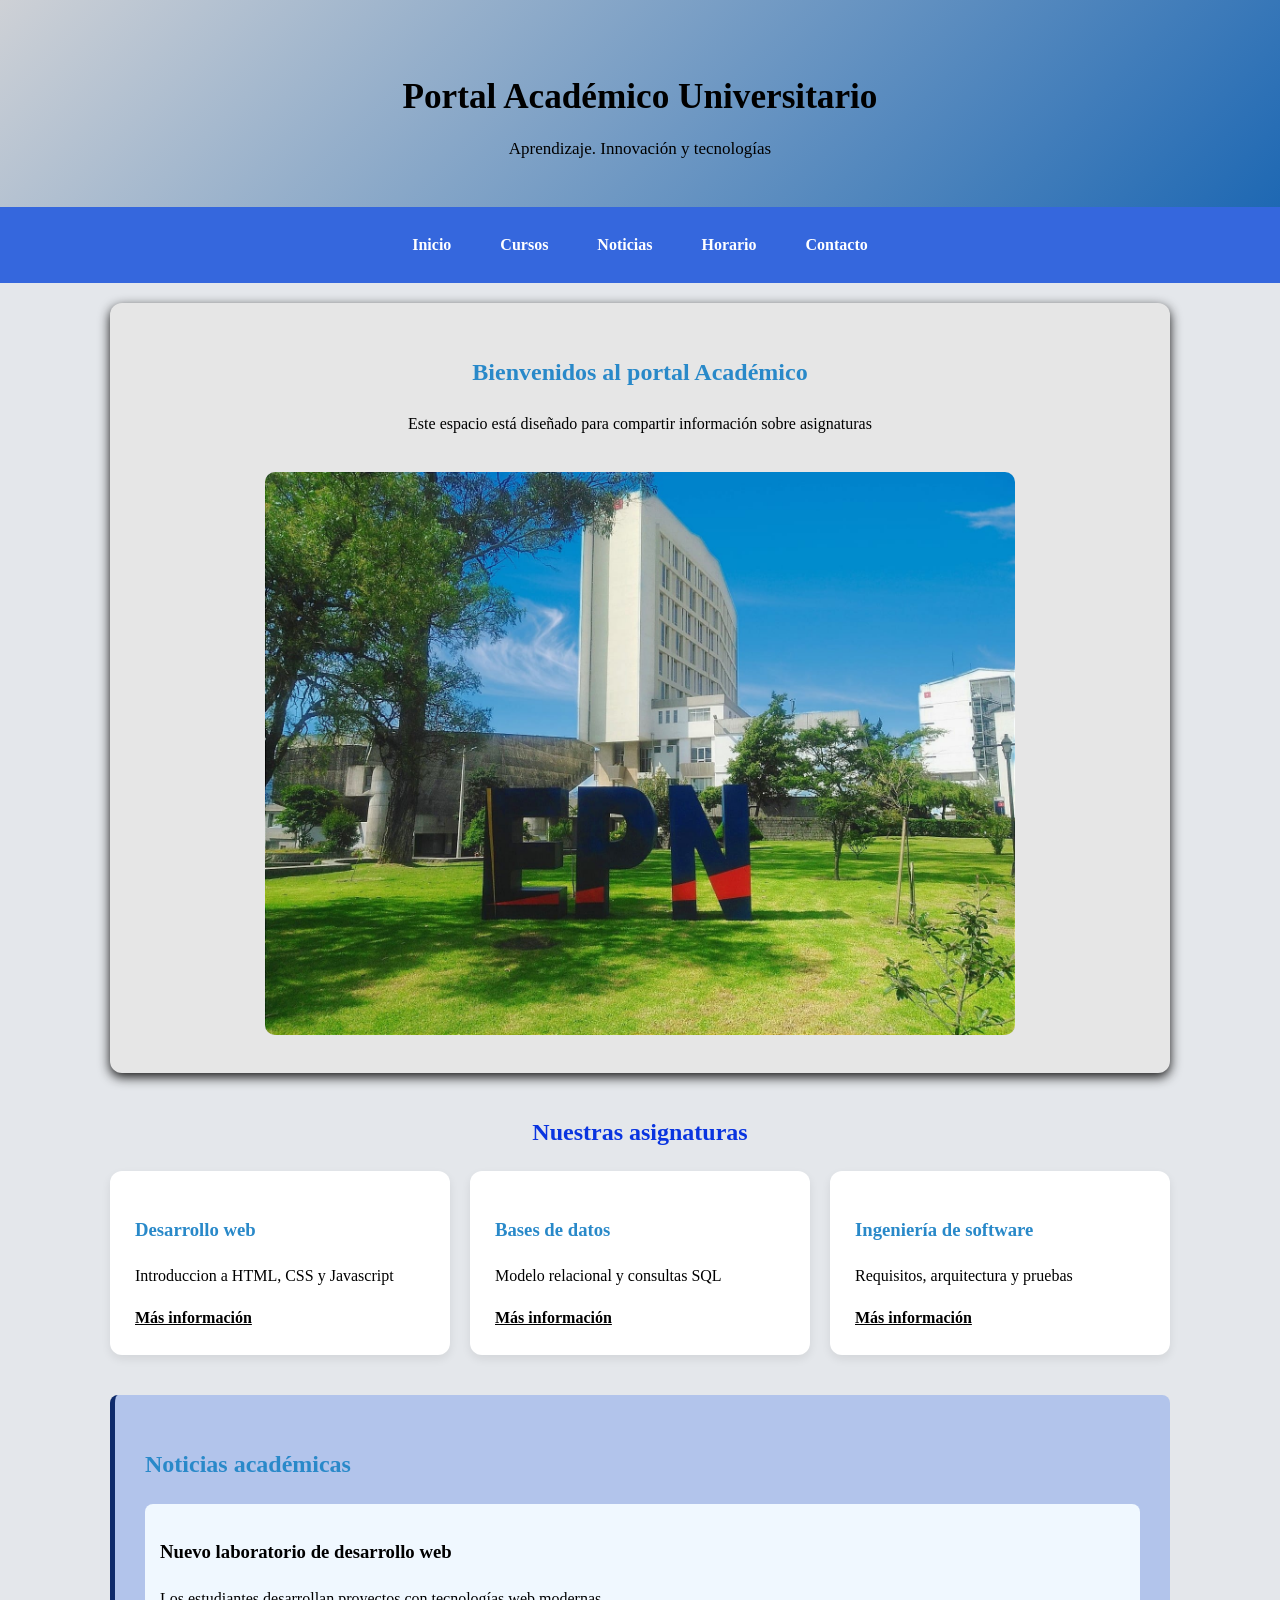
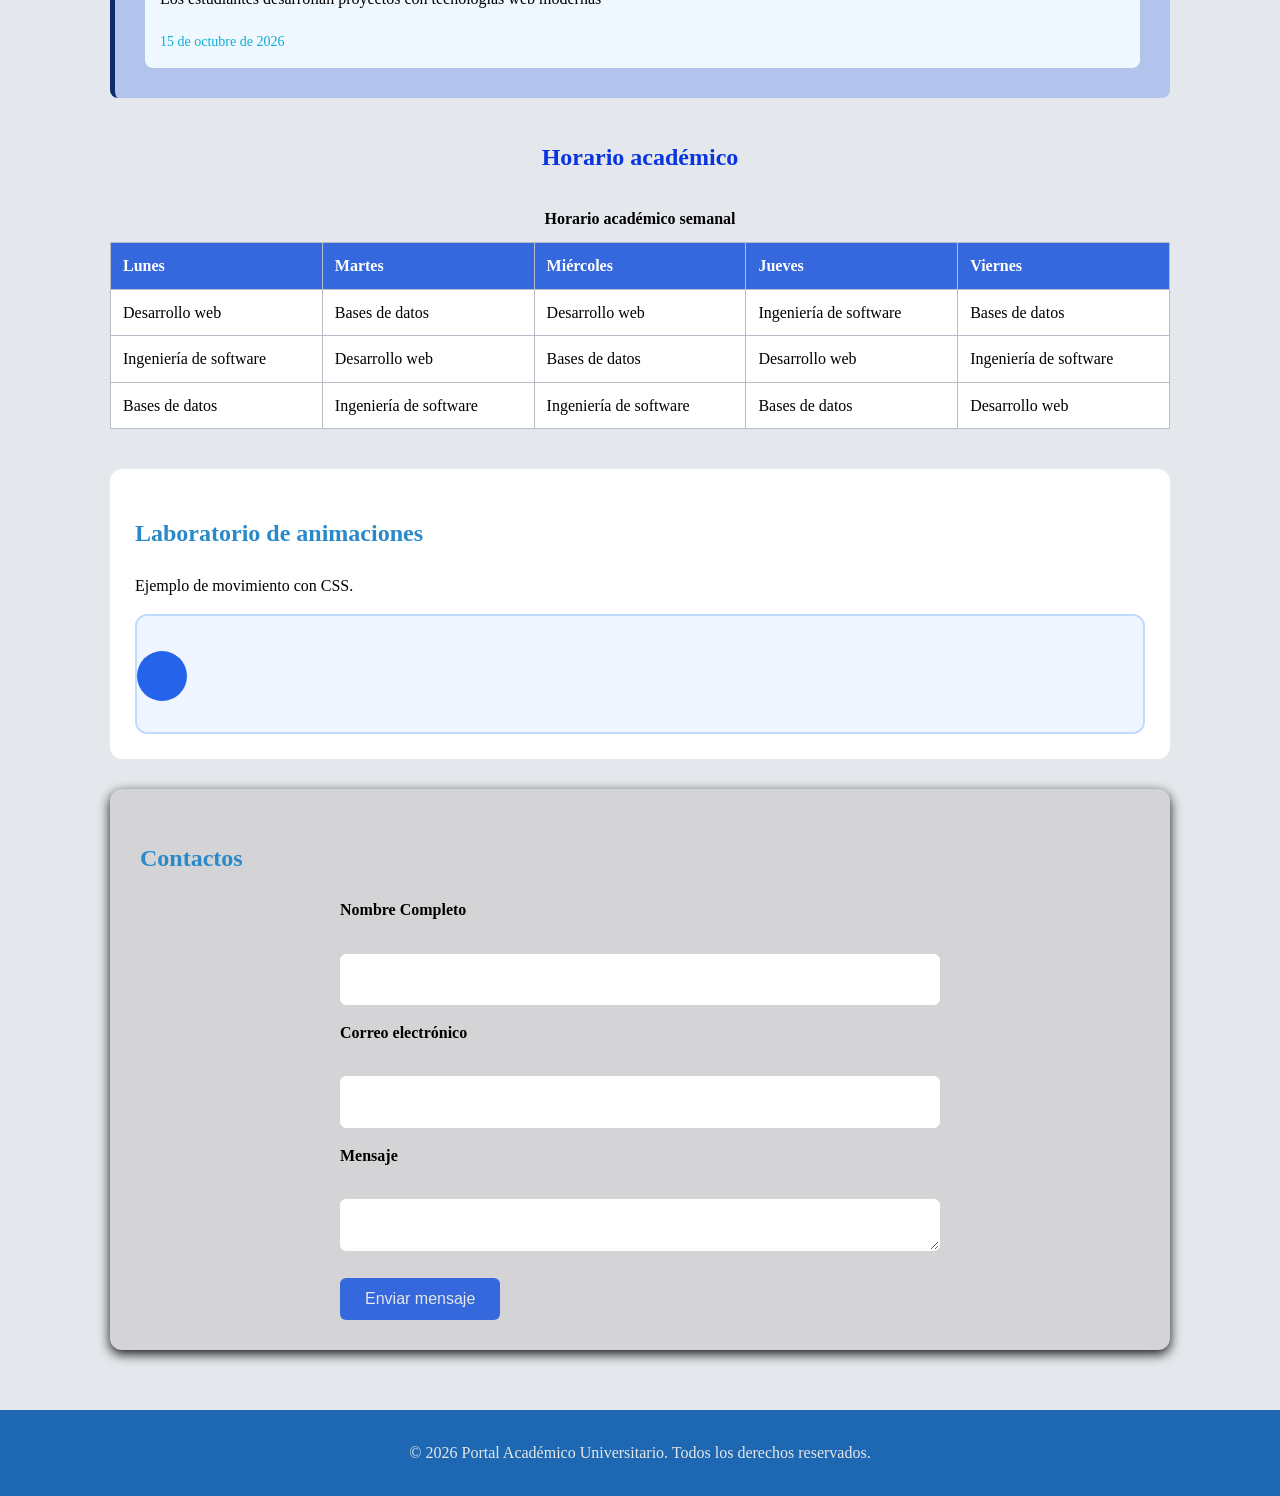
==== www/index.html @ 5a62446f "chore: pagina html para testing" ====
<!DOCTYPE html>
<html lang="es">
    <head>
    <meta charset="UTF-8">
    <meta name="viewport" content="width=device-width, initial-scale=1.0">
    <title>Portal Academico Universitario</title>
    <link rel="stylesheet" href="css/estilos.css">

    </head>

    <body>
        <header class="encabezado">
            <h1>Portal Académico Universitario</h1>
                <p>Aprendizaje. Innovación y tecnologías</p>

        </header>

        <nav class="navegacion" aria-label="Menú principal">
            <ul>
                <li><a href="#inicio">Inicio</a></li>
                <li><a href="saludar.html">Cursos</a></li>
                <li><a href="#noticias">Noticias</a></li>
                <li><a href="#horario">Horario</a></li>
                <li><a href="#contacto">Contacto</a></li>
            </ul>
        </nav>

        <main>
            <section id="inicio" class="bienvenida">
                <h2>Bienvenidos al portal Académico</h2>
                <p>
                    Este espacio está diseñado para compartir 
                    información sobre asignaturas
                </p>
                <img src="img/epn.jpeg"
                alt="Instalacion del campus Universitario"
                class="imagen-principal">
            </section>


            <section id="cursos" class="seccion-cursos">
                <h2>Nuestras asignaturas</h2>
                <div class="contenedor-cursos">
                    <article class="tarjeta">
                    <h3>Desarrollo web</h3>
                    <p>Introduccion a HTML, CSS y Javascript</p>
                    <a href="#contacto">Más información</a>
                    </article>

                    <article class="tarjeta">
                    <h3>Bases de datos</h3>
                    <p>Modelo relacional y consultas SQL</p>
                    <a href="#contacto">Más información</a>
                    </article>

                    <article class="tarjeta">
                    <h3>Ingeniería de software</h3>
                    <p>Requisitos, arquitectura y pruebas</p>
                    <a href="#contacto">Más información</a>
                    </article>
                </div>
            </section>

            <section id="noticias" class="noticias">
                <h2>Noticias académicas</h2>
                <article>
                    <h3>Nuevo laboratorio de desarrollo web</h3>
                    <p>Los estudiantes desarrollan proyectos con tecnologías web modernas</p>
                    <time datetime="2026-10-15">15 de octubre de 2026</time>
                </article>

            </section>

            <section id="horario" class="seccion-horario">
                <h2>Horario académico</h2>
                <div class="tabla-responsive" role="region" aria-label="Horario académico" tabindex="0">
                    <table>
                        <caption>Horario académico semanal</caption>
                        <thead>
                            <tr>
                                <th scope="col">Lunes</th>
                                <th scope="col">Martes</th>
                                <th scope="col">Miércoles</th>
                                <th scope="col">Jueves</th>
                                <th scope="col">Viernes</th>
                            </tr>
                        </thead>
                        <tbody>
                            <tr>
                                <td>Desarrollo web</td>
                                <td>Bases de datos</td>
                                <td>Desarrollo web</td>
                                <td>Ingeniería de software</td>
                                <td>Bases de datos</td>
                            </tr>
                            <tr>
                                <td>Ingeniería de software</td>
                                <td>Desarrollo web</td>
                                <td>Bases de datos</td>
                                <td>Desarrollo web</td>
                                <td>Ingeniería de software</td>
                            </tr>
                            <tr>
                                <td>Bases de datos</td>
                                <td>Ingeniería de software</td>
                                <td>Ingeniería de software</td>
                                <td>Bases de datos</td>
                                <td>Desarrollo web</td>
                            </tr>
                        </tbody>
                    </table>
                </div>
            </section>

            <section class="laboratorio-animacion">
                <h2>Laboratorio de animaciones</h2>
                <p>Ejemplo de movimiento con CSS.</p>
                <div class="escenario">
                    <div class="pelota"></div>
                </div>
            </section>

            <section id="contacto" class="contacto">
                <h2>Contactos</h2>
                <form action="https://httpbin.org/post" method="post">

                    <label for="nombre">Nombre Completo</label> <br>
                    <input type="text" id="nombre" name="nombre" required><br>

                    <label for="correo">Correo electrónico</label><br>
                    <input type="email" id="correo" name="correo" required><br>

                    <label for="mensaje">Mensaje</label><br>
                    <textarea id="mensaje" name="mensaje" rows="1" required></textarea><br>

                <button type="submit">Enviar mensaje</button>

                </form>
            </section>
        </main>

        <footer class="pie-pagina">
            <p>
                &copy; 2026 Portal Académico Universitario.
                Todos los derechos reservados.
            </p>
        </footer>
    </body>
</html>
---- www/css/estilos.css ----
/*Comentario para configuración inicial*/
*{
    box-sizing: border-box;

}

body{
    margin: 0;
    font-family:'Times New Roman', Times, serif;
    background-color: rgb(228, 231, 235);
    color: #000000;
    line-height: 1.6;
}

html{
    scroll-behavior: smooth;
}

img{
    max-width: 100%;
    height: auto;
}

input, textarea, button{
    max-width: 100%;
}

main{
    max-width: 1100px;
    margin: 0 auto;
    padding: 20px;
}

section{
    margin-bottom: 40px;
}

button{
    margin-top: 20px;
    padding: 12px 25px;
    background-color: #3567dd;
    color:rgb(228, 231, 235);
    border: none;
    border-radius: 6px;
    cursor: pointer;
    font-size: 16px;
    transition: background-color 0.3s ease, transform 0.3s ease;
}

.encabezado{
    background: linear-gradient(135deg, #ced1d6, #1e68b3);
    text-align: center;
    padding: 45px 20px;
}
.encabezado h1{
    font-size: 32px;
    margin-bottom: 10px;
}
.encabezado p{
font-size: 17px;
margin:0;

}

.navegacion{
    background-color: #3567dd;
    padding: 15px;
}

.navegacion ul{
    list-style: none;
    display: flex;
    justify-content: center;
    flex-wrap: wrap;
    gap: 12px 25px;
    padding: 0;
    margin: 0;
}

.navegacion a{
    display: inline-block;
    padding: 10px 12px;
    color: white;
    text-decoration: none;
    font-weight: bold;
    border-radius: 6px;
    transition: background-color 0.3s;
}

.navegacion a:hover{
    background-color: rgba(255, 255, 255, 0.22);
}

.bienvenida{
    background-color: rgb(230, 230, 230);
    padding: 30px;
    border-radius: 12px;
    text-align: center;
    box-shadow: 0 4px 12px rgb(19, 19, 19);
}

.bienvenida h2{
    color:rgb(41, 137, 201)
}

.bienvenida p{
    color:rgb(0, 0, 0)
}

.imagen-principal{
    width:100%;
    max-width: 750px;
    height: auto;
    border-radius: 10px;
    margin-top: 20px;
    animation: entradaImagen 1s ease-out backwards;
    transition: transform 0.4s ease, box-shadow 0.4s ease;
}

.imagen-principal:hover{
    transform: scale(1.03);
    box-shadow: 0 12px 24px rgba(0, 0, 0, 0.35);
}

.seccion-cursos h2{
    text-align: center;
    color:rgb(9, 52, 224);

}

.contenedor-cursos{
    display: grid;
    grid-template-columns: repeat(auto-fit, minmax(min(100%, 250px), 1fr));
    gap: 20px;
    width: 100%;
}

.tarjeta{
    background-color: rgb(255, 255, 255);
    padding: 25px;
    border-radius: 12px;
    box-shadow: 0 4px 10px rgba(0, 0, 0, 0.08);
    transition: transform 0.3s, box-shadow 0.3s;
    animation: entradaTarjeta 0.7s ease-out backwards;
}

.tarjeta:nth-child(2){ animation-delay: 0.15s; }
.tarjeta:nth-child(3){ animation-delay: 0.3s; }
.tarjeta:nth-child(4){ animation-delay: 0.45s; }

.tarjeta h3{
    color:rgb(41, 137, 201);
}

.tarjeta a{
    color:rgb(0, 0, 0);
    font-weight: bold;
}

.tarjeta:hover{
    transform: translateY(-8px);
    box-shadow: 0 10px 20px rgb(10, 10, 10);
}

.noticias{
    background-color: #b2c4eb;
    padding: 30px;
    border-radius: 8px;
    border-left: 5px solid #0f2b6b;
}

.noticias h2{
    color:rgb(41, 137, 201);
}

.noticias article{
    padding: 15px;
    background-color: aliceblue;
    border-radius: 8px;
}

.noticias time{
    color:rgb(13, 175, 216);
    font-size: 14px;
}

.seccion-horario h2{
    text-align: center;
    color:rgb(9, 52, 224);
}

.tabla-responsive{
    width: 100%;
    overflow-x: auto;
}

.tabla-responsive table{
    width: 100%;
    min-width: 600px;
    border-collapse: collapse;
    background-color: white;
}

.tabla-responsive caption{
    padding: 10px;
    font-weight: bold;
}

.tabla-responsive th,
.tabla-responsive td{
    padding: 10px 12px;
    border: 1px solid #b8bec9;
    text-align: left;
}

.tabla-responsive thead th{
    background-color: #3567dd;
    color: white;
}

.tabla-responsive tbody th{
    background-color: #e7ecf7;
    white-space: nowrap;
}

.tabla-responsive:focus-visible{
    outline: 2px solid rgb(59, 136, 207);
    outline-offset: 2px;
}

.laboratorio-animacion{
    padding: 25px;
    background: white;
    border-radius: 12px;
    margin-bottom: 30px;
}

.laboratorio-animacion h2{
    color:rgb(41, 137, 201);
}

.escenario{
    height: 120px;
    background: #eff6ff;
    border: 2px solid #bfdbfe;
    border-radius: 12px;
    overflow: hidden;
    position: relative;
}

.pelota{
    width: 50px;
    height: 50px;
    border-radius: 50%;
    background: #2563eb;
    position: absolute;
    top: 35px;
    left: 0;
    animation: moverPelota 3s ease-in-out infinite alternate;
}

.contacto{
    background-color: #d4d4d6;
    padding: 30px;
    border-radius: 12px;
    box-shadow: 0 4px 12px rgb(19, 19, 19);

}

.contacto h2{
    color:rgb(41, 137, 201);
}

.contacto form{
    max-width: 600px;
    margin: 0 auto;
}

.contacto label{
    display: block;
    margin-top: 15px;
    margin-bottom: 5px;
    font-weight: bold;
}

.contacto input,
.contacto textarea{
    width: 100%;
    padding: 12px;
    border: 1px solid white;
    border-radius: 6px;
    font: inherit;
    transition: transform 0.3s ease, box-shadow 0.3s ease, border-color 0.3s ease;
}

.contacto input:focus,
.contacto textarea:focus{
    outline: 2px solid rgb(59, 136, 207);
    outline-offset: 1px;
    border-color: rgb(59, 136, 207);
    transform: translateY(-3px);
    box-shadow: 0 6px 14px rgba(59, 136, 207, 0.35);
}

.contacto button{
    margin-top: 20px;
    padding: 12px 25px;
    background-color: #3567dd;
    color:rgb(228, 231, 235);
    border: none;
    border-radius: 6px;
    cursor: pointer;
    font-size: 16px;
    transition: background-color 0.3s ease, transform 0.3s ease;
}

.contacto button:hover{
    background-color: #1e68b3;
    transform: scale(1.05);
}

.pie-pagina{
    background-color: #1e68b3;
    color:rgb(230, 230, 230);
    text-align: center;
    padding: 25px;
}

.pie-pagina p{
    margin: 5px 0;
}

@keyframes moverPelota{
    0%{
        left: 0;
        background: #2563eb;
    }
    50%{
        background: #f59e0b;
    }
    100%{
        left: calc(100% - 50px);
        background: #dc2626;
    }
}

@keyframes entradaTarjeta{
    from{
        opacity: 0;
        transform: translateY(25px);
    }
    to{
        opacity: 1;
        transform: translateY(0);
    }
}

@keyframes entradaImagen{
    from{
        opacity: 0;
        transform: scale(0.94);
    }
    to{
        opacity: 1;
        transform: scale(1);
    }
}

@media (min-width: 1025px){
    .encabezado h1{ font-size: 2.2rem; }
}

@media (min-width: 601px) and (max-width: 1024px){
    main{ padding: 20px; }
    .encabezado h1{ font-size: 1.8rem; }
}

@media (max-width: 600px){
    .encabezado{ padding: 25px 12px; }
    .encabezado h1{ font-size: 1.4rem; }
    .navegacion ul{
        flex-direction: column;
        align-items: stretch;
        gap: 5px;
    }
    .navegacion a{
        display: block;
        text-align: center;
    }
    main{ padding: 12px; }
    .bienvenida,
    .contacto,
    .noticias,
    .laboratorio-animacion{
        padding: 18px;
    }
}

@media (prefers-reduced-motion: reduce){
    *, *::before, *::after{
        animation-duration: 0.01ms !important;
        animation-iteration-count: 1 !important;
        transition-duration: 0.01ms !important;
        scroll-behavior: auto !important;
    }
}
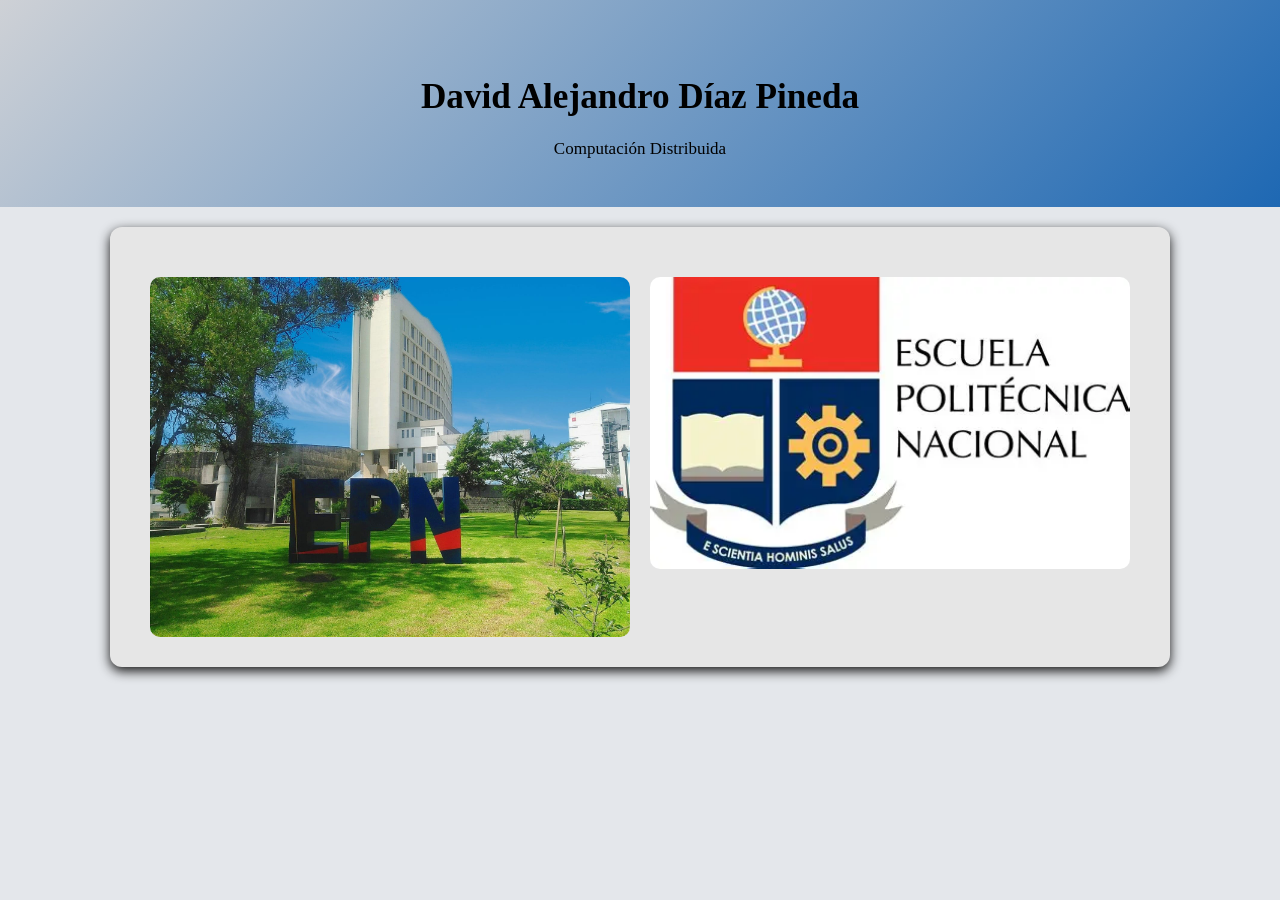
==== commit feeaf967: "style: cambio en pagina html para mostrar solo nombre y curso" ====
--- a/www/index.html
+++ b/www/index.html
@@ -1,149 +1,26 @@
+<!-- Esta página está basada en la estructura de realizada en la materia de aplicaciones web-->
 <!DOCTYPE html>
 <html lang="es">
-    <head>
+
+<head>
     <meta charset="UTF-8">
     <meta name="viewport" content="width=device-width, initial-scale=1.0">
-    <title>Portal Academico Universitario</title>
+    <title>David Alejandro Díaz Pineda - Computación Distribuida</title>
     <link rel="stylesheet" href="css/estilos.css">
+</head>
 
-    </head>
+<body>
+    <header class="encabezado">
+        <h1>David Alejandro Díaz Pineda</h1>
+        <p>Computación Distribuida</p>
+    </header>
 
-    <body>
-        <header class="encabezado">
-            <h1>Portal Académico Universitario</h1>
-                <p>Aprendizaje. Innovación y tecnologías</p>
+    <main>
+        <section class="bienvenida">
+            <img src="img/epn.jpeg" alt="Instalaciones del campus universitario" class="imagen-principal">
+            <img src="img/OIP.webp" alt="Segunda imagen" class="imagen-principal">
+        </section>
+    </main>
+</body>
 
-        </header>
-
-        <nav class="navegacion" aria-label="Menú principal">
-            <ul>
-                <li><a href="#inicio">Inicio</a></li>
-                <li><a href="saludar.html">Cursos</a></li>
-                <li><a href="#noticias">Noticias</a></li>
-                <li><a href="#horario">Horario</a></li>
-                <li><a href="#contacto">Contacto</a></li>
-            </ul>
-        </nav>
-
-        <main>
-            <section id="inicio" class="bienvenida">
-                <h2>Bienvenidos al portal Académico</h2>
-                <p>
-                    Este espacio está diseñado para compartir 
-                    información sobre asignaturas
-                </p>
-                <img src="img/epn.jpeg"
-                alt="Instalacion del campus Universitario"
-                class="imagen-principal">
-            </section>
-
-
-            <section id="cursos" class="seccion-cursos">
-                <h2>Nuestras asignaturas</h2>
-                <div class="contenedor-cursos">
-                    <article class="tarjeta">
-                    <h3>Desarrollo web</h3>
-                    <p>Introduccion a HTML, CSS y Javascript</p>
-                    <a href="#contacto">Más información</a>
-                    </article>
-
-                    <article class="tarjeta">
-                    <h3>Bases de datos</h3>
-                    <p>Modelo relacional y consultas SQL</p>
-                    <a href="#contacto">Más información</a>
-                    </article>
-
-                    <article class="tarjeta">
-                    <h3>Ingeniería de software</h3>
-                    <p>Requisitos, arquitectura y pruebas</p>
-                    <a href="#contacto">Más información</a>
-                    </article>
-                </div>
-            </section>
-
-            <section id="noticias" class="noticias">
-                <h2>Noticias académicas</h2>
-                <article>
-                    <h3>Nuevo laboratorio de desarrollo web</h3>
-                    <p>Los estudiantes desarrollan proyectos con tecnologías web modernas</p>
-                    <time datetime="2026-10-15">15 de octubre de 2026</time>
-                </article>
-
-            </section>
-
-            <section id="horario" class="seccion-horario">
-                <h2>Horario académico</h2>
-                <div class="tabla-responsive" role="region" aria-label="Horario académico" tabindex="0">
-                    <table>
-                        <caption>Horario académico semanal</caption>
-                        <thead>
-                            <tr>
-                                <th scope="col">Lunes</th>
-                                <th scope="col">Martes</th>
-                                <th scope="col">Miércoles</th>
-                                <th scope="col">Jueves</th>
-                                <th scope="col">Viernes</th>
-                            </tr>
-                        </thead>
-                        <tbody>
-                            <tr>
-                                <td>Desarrollo web</td>
-                                <td>Bases de datos</td>
-                                <td>Desarrollo web</td>
-                                <td>Ingeniería de software</td>
-                                <td>Bases de datos</td>
-                            </tr>
-                            <tr>
-                                <td>Ingeniería de software</td>
-                                <td>Desarrollo web</td>
-                                <td>Bases de datos</td>
-                                <td>Desarrollo web</td>
-                                <td>Ingeniería de software</td>
-                            </tr>
-                            <tr>
-                                <td>Bases de datos</td>
-                                <td>Ingeniería de software</td>
-                                <td>Ingeniería de software</td>
-                                <td>Bases de datos</td>
-                                <td>Desarrollo web</td>
-                            </tr>
-                        </tbody>
-                    </table>
-                </div>
-            </section>
-
-            <section class="laboratorio-animacion">
-                <h2>Laboratorio de animaciones</h2>
-                <p>Ejemplo de movimiento con CSS.</p>
-                <div class="escenario">
-                    <div class="pelota"></div>
-                </div>
-            </section>
-
-            <section id="contacto" class="contacto">
-                <h2>Contactos</h2>
-                <form action="https://httpbin.org/post" method="post">
-
-                    <label for="nombre">Nombre Completo</label> <br>
-                    <input type="text" id="nombre" name="nombre" required><br>
-
-                    <label for="correo">Correo electrónico</label><br>
-                    <input type="email" id="correo" name="correo" required><br>
-
-                    <label for="mensaje">Mensaje</label><br>
-                    <textarea id="mensaje" name="mensaje" rows="1" required></textarea><br>
-
-                <button type="submit">Enviar mensaje</button>
-
-                </form>
-            </section>
-        </main>
-
-        <footer class="pie-pagina">
-            <p>
-                &copy; 2026 Portal Académico Universitario.
-                Todos los derechos reservados.
-            </p>
-        </footer>
-    </body>
-</html>
+</html>
--- a/www/css/estilos.css
+++ b/www/css/estilos.css
@@ -1,7 +1,5 @@
-/*Comentario para configuración inicial*/
 *{
     box-sizing: border-box;
-
 }
 
 body{
@@ -21,10 +19,6 @@
     height: auto;
 }
 
-input, textarea, button{
-    max-width: 100%;
-}
-
 main{
     max-width: 1100px;
     margin: 0 auto;
@@ -35,60 +29,20 @@
     margin-bottom: 40px;
 }
 
-button{
-    margin-top: 20px;
-    padding: 12px 25px;
-    background-color: #3567dd;
-    color:rgb(228, 231, 235);
-    border: none;
-    border-radius: 6px;
-    cursor: pointer;
-    font-size: 16px;
-    transition: background-color 0.3s ease, transform 0.3s ease;
-}
-
 .encabezado{
     background: linear-gradient(135deg, #ced1d6, #1e68b3);
     text-align: center;
     padding: 45px 20px;
 }
+
 .encabezado h1{
     font-size: 32px;
     margin-bottom: 10px;
 }
+
 .encabezado p{
-font-size: 17px;
-margin:0;
-
-}
-
-.navegacion{
-    background-color: #3567dd;
-    padding: 15px;
-}
-
-.navegacion ul{
-    list-style: none;
-    display: flex;
-    justify-content: center;
-    flex-wrap: wrap;
-    gap: 12px 25px;
-    padding: 0;
+    font-size: 17px;
     margin: 0;
-}
-
-.navegacion a{
-    display: inline-block;
-    padding: 10px 12px;
-    color: white;
-    text-decoration: none;
-    font-weight: bold;
-    border-radius: 6px;
-    transition: background-color 0.3s;
-}
-
-.navegacion a:hover{
-    background-color: rgba(255, 255, 255, 0.22);
 }
 
 .bienvenida{
@@ -97,19 +51,16 @@
     border-radius: 12px;
     text-align: center;
     box-shadow: 0 4px 12px rgb(19, 19, 19);
-}
-
-.bienvenida h2{
-    color:rgb(41, 137, 201)
-}
-
-.bienvenida p{
-    color:rgb(0, 0, 0)
+    display: flex;
+    justify-content: center;
+    align-items: flex-start;
+    flex-wrap: wrap;
+    gap: 20px;
 }
 
 .imagen-principal{
-    width:100%;
-    max-width: 750px;
+    width: 100%;
+    max-width: 480px;
     height: auto;
     border-radius: 10px;
     margin-top: 20px;
@@ -120,239 +71,6 @@
 .imagen-principal:hover{
     transform: scale(1.03);
     box-shadow: 0 12px 24px rgba(0, 0, 0, 0.35);
-}
-
-.seccion-cursos h2{
-    text-align: center;
-    color:rgb(9, 52, 224);
-
-}
-
-.contenedor-cursos{
-    display: grid;
-    grid-template-columns: repeat(auto-fit, minmax(min(100%, 250px), 1fr));
-    gap: 20px;
-    width: 100%;
-}
-
-.tarjeta{
-    background-color: rgb(255, 255, 255);
-    padding: 25px;
-    border-radius: 12px;
-    box-shadow: 0 4px 10px rgba(0, 0, 0, 0.08);
-    transition: transform 0.3s, box-shadow 0.3s;
-    animation: entradaTarjeta 0.7s ease-out backwards;
-}
-
-.tarjeta:nth-child(2){ animation-delay: 0.15s; }
-.tarjeta:nth-child(3){ animation-delay: 0.3s; }
-.tarjeta:nth-child(4){ animation-delay: 0.45s; }
-
-.tarjeta h3{
-    color:rgb(41, 137, 201);
-}
-
-.tarjeta a{
-    color:rgb(0, 0, 0);
-    font-weight: bold;
-}
-
-.tarjeta:hover{
-    transform: translateY(-8px);
-    box-shadow: 0 10px 20px rgb(10, 10, 10);
-}
-
-.noticias{
-    background-color: #b2c4eb;
-    padding: 30px;
-    border-radius: 8px;
-    border-left: 5px solid #0f2b6b;
-}
-
-.noticias h2{
-    color:rgb(41, 137, 201);
-}
-
-.noticias article{
-    padding: 15px;
-    background-color: aliceblue;
-    border-radius: 8px;
-}
-
-.noticias time{
-    color:rgb(13, 175, 216);
-    font-size: 14px;
-}
-
-.seccion-horario h2{
-    text-align: center;
-    color:rgb(9, 52, 224);
-}
-
-.tabla-responsive{
-    width: 100%;
-    overflow-x: auto;
-}
-
-.tabla-responsive table{
-    width: 100%;
-    min-width: 600px;
-    border-collapse: collapse;
-    background-color: white;
-}
-
-.tabla-responsive caption{
-    padding: 10px;
-    font-weight: bold;
-}
-
-.tabla-responsive th,
-.tabla-responsive td{
-    padding: 10px 12px;
-    border: 1px solid #b8bec9;
-    text-align: left;
-}
-
-.tabla-responsive thead th{
-    background-color: #3567dd;
-    color: white;
-}
-
-.tabla-responsive tbody th{
-    background-color: #e7ecf7;
-    white-space: nowrap;
-}
-
-.tabla-responsive:focus-visible{
-    outline: 2px solid rgb(59, 136, 207);
-    outline-offset: 2px;
-}
-
-.laboratorio-animacion{
-    padding: 25px;
-    background: white;
-    border-radius: 12px;
-    margin-bottom: 30px;
-}
-
-.laboratorio-animacion h2{
-    color:rgb(41, 137, 201);
-}
-
-.escenario{
-    height: 120px;
-    background: #eff6ff;
-    border: 2px solid #bfdbfe;
-    border-radius: 12px;
-    overflow: hidden;
-    position: relative;
-}
-
-.pelota{
-    width: 50px;
-    height: 50px;
-    border-radius: 50%;
-    background: #2563eb;
-    position: absolute;
-    top: 35px;
-    left: 0;
-    animation: moverPelota 3s ease-in-out infinite alternate;
-}
-
-.contacto{
-    background-color: #d4d4d6;
-    padding: 30px;
-    border-radius: 12px;
-    box-shadow: 0 4px 12px rgb(19, 19, 19);
-
-}
-
-.contacto h2{
-    color:rgb(41, 137, 201);
-}
-
-.contacto form{
-    max-width: 600px;
-    margin: 0 auto;
-}
-
-.contacto label{
-    display: block;
-    margin-top: 15px;
-    margin-bottom: 5px;
-    font-weight: bold;
-}
-
-.contacto input,
-.contacto textarea{
-    width: 100%;
-    padding: 12px;
-    border: 1px solid white;
-    border-radius: 6px;
-    font: inherit;
-    transition: transform 0.3s ease, box-shadow 0.3s ease, border-color 0.3s ease;
-}
-
-.contacto input:focus,
-.contacto textarea:focus{
-    outline: 2px solid rgb(59, 136, 207);
-    outline-offset: 1px;
-    border-color: rgb(59, 136, 207);
-    transform: translateY(-3px);
-    box-shadow: 0 6px 14px rgba(59, 136, 207, 0.35);
-}
-
-.contacto button{
-    margin-top: 20px;
-    padding: 12px 25px;
-    background-color: #3567dd;
-    color:rgb(228, 231, 235);
-    border: none;
-    border-radius: 6px;
-    cursor: pointer;
-    font-size: 16px;
-    transition: background-color 0.3s ease, transform 0.3s ease;
-}
-
-.contacto button:hover{
-    background-color: #1e68b3;
-    transform: scale(1.05);
-}
-
-.pie-pagina{
-    background-color: #1e68b3;
-    color:rgb(230, 230, 230);
-    text-align: center;
-    padding: 25px;
-}
-
-.pie-pagina p{
-    margin: 5px 0;
-}
-
-@keyframes moverPelota{
-    0%{
-        left: 0;
-        background: #2563eb;
-    }
-    50%{
-        background: #f59e0b;
-    }
-    100%{
-        left: calc(100% - 50px);
-        background: #dc2626;
-    }
-}
-
-@keyframes entradaTarjeta{
-    from{
-        opacity: 0;
-        transform: translateY(25px);
-    }
-    to{
-        opacity: 1;
-        transform: translateY(0);
-    }
 }
 
 @keyframes entradaImagen{
@@ -378,22 +96,8 @@
 @media (max-width: 600px){
     .encabezado{ padding: 25px 12px; }
     .encabezado h1{ font-size: 1.4rem; }
-    .navegacion ul{
-        flex-direction: column;
-        align-items: stretch;
-        gap: 5px;
-    }
-    .navegacion a{
-        display: block;
-        text-align: center;
-    }
     main{ padding: 12px; }
-    .bienvenida,
-    .contacto,
-    .noticias,
-    .laboratorio-animacion{
-        padding: 18px;
-    }
+    .bienvenida{ padding: 18px; }
 }
 
 @media (prefers-reduced-motion: reduce){
